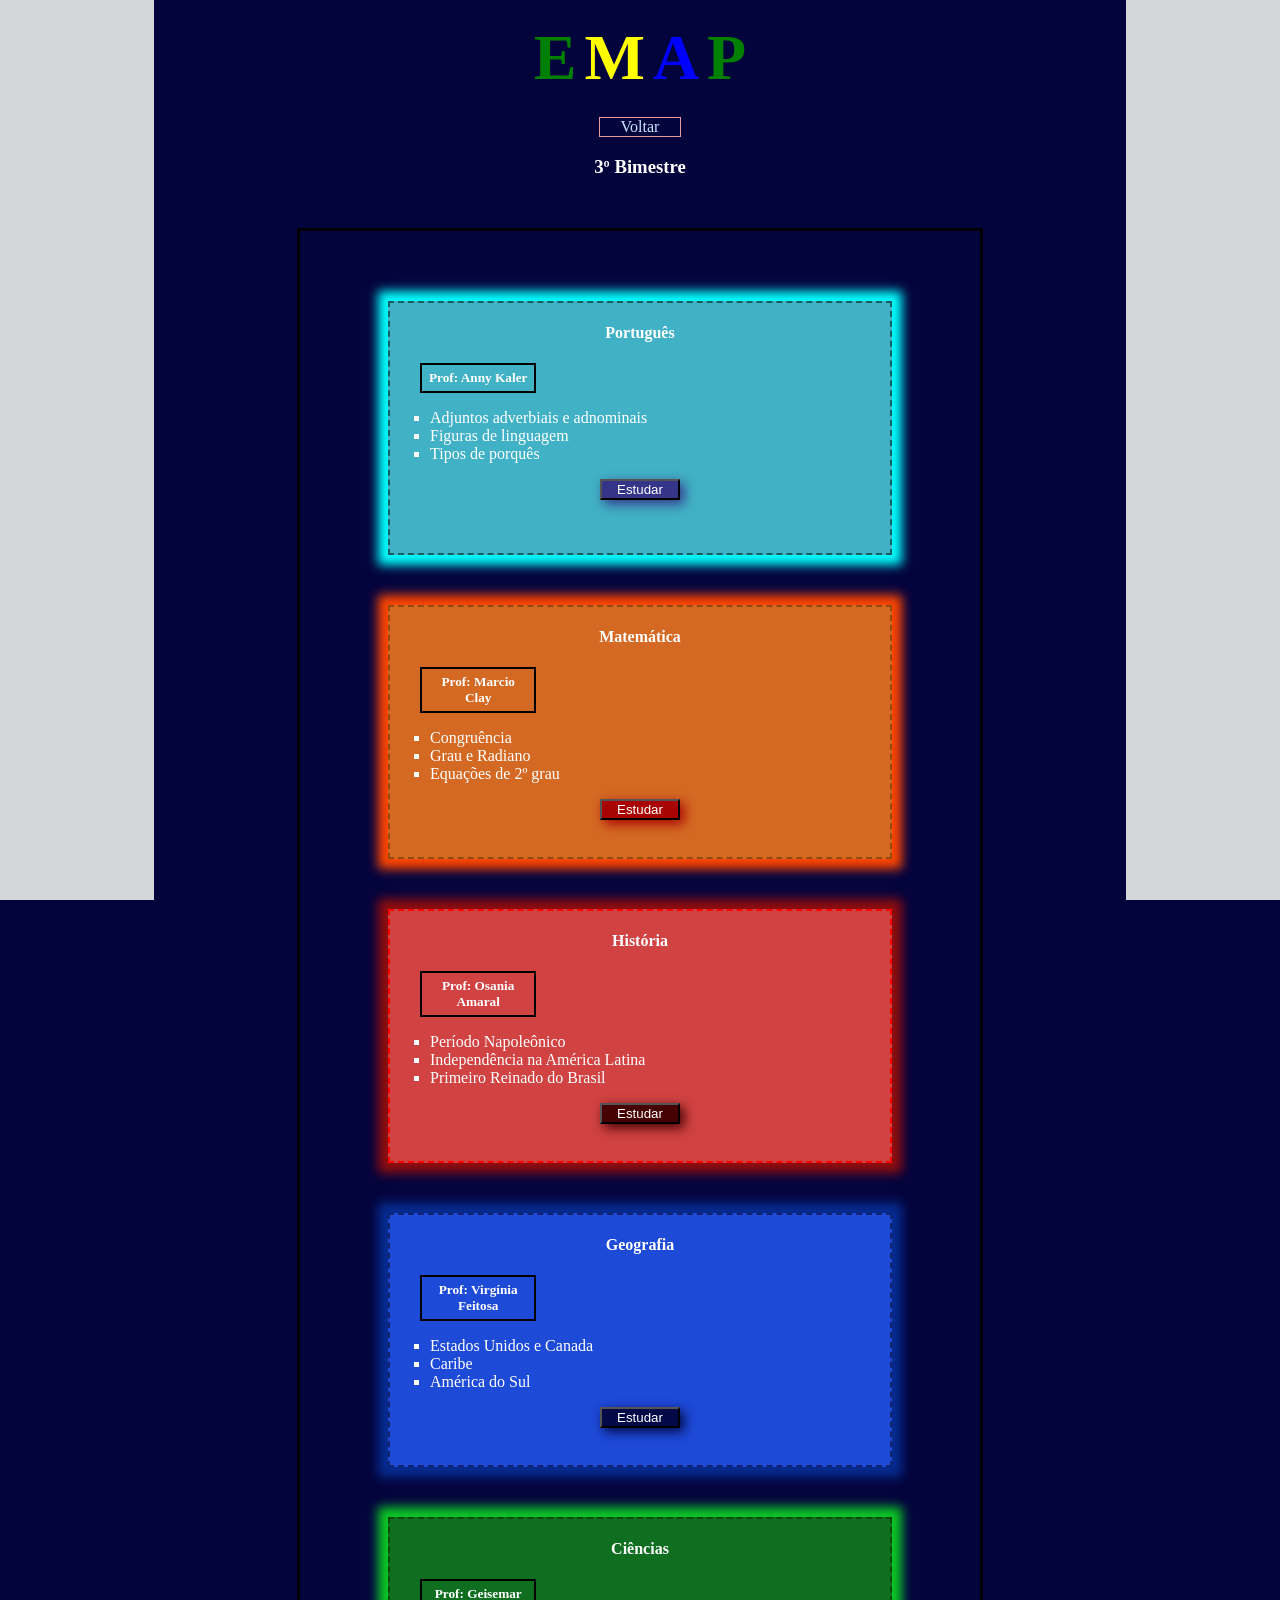
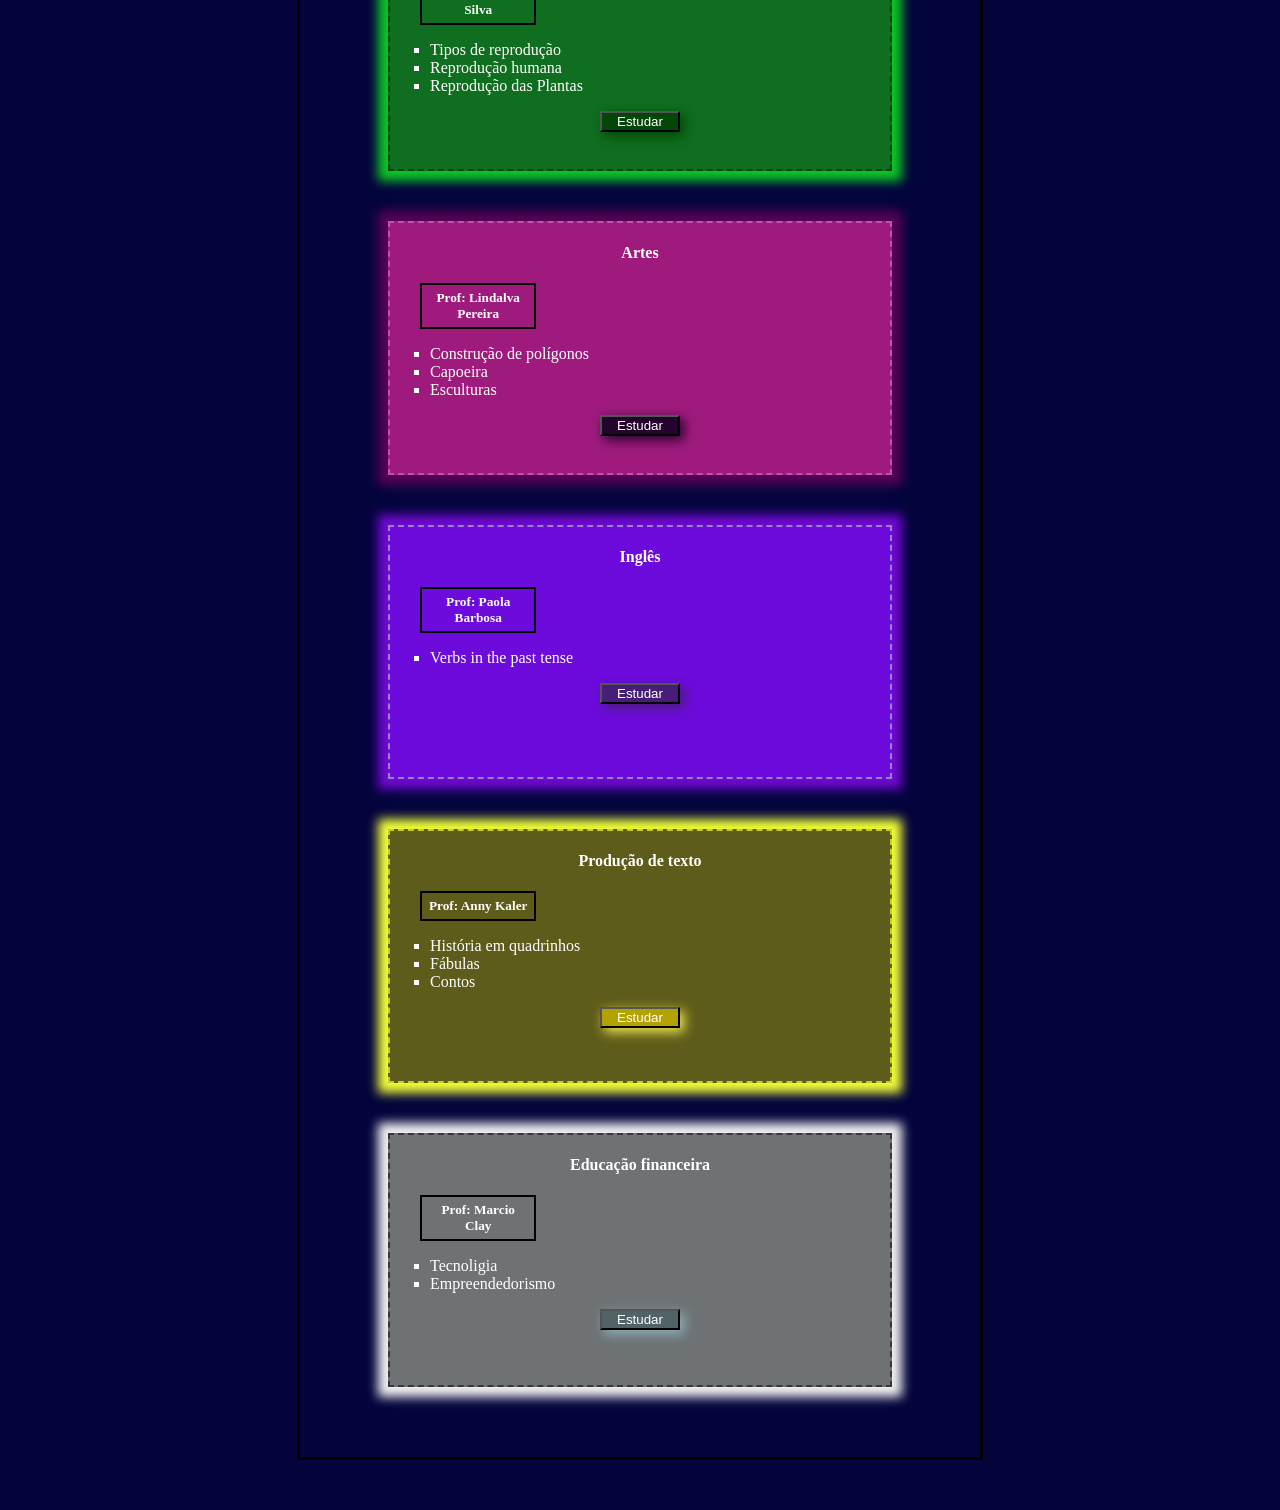
==== degrau1b/1bimestre.html @ 324b23e7 "tirei o flexbox do caso de congruência" ====
<!DOCTYPE html>
<html lang="pt-br">
    <head>
        <meta charset="UTF-8">
        <meta name="viewport" content="width=device-width, initial-scale=1.0">
        <title>Apostila-estudantil do 8º ano</title>    
        <link rel="stylesheet" href="1bimestre.css">
    </head>
    <body>
        <header>
       <h1 class="emap">
    <span class="verde">E</span>
    <span class="amarelo">M</span>
    <span class="azul">A</span>
    <span class="verde">P</span>
</h1>
<a href="../degraupi/página-inicial.html" id="hre">Voltar</a>
<h3 id="tit">3º Bimestre</h3>
</header>
 <div class="ld"></div>
        <div class="le"></div>

        <main>
        <div id="port" class="mat">
          <h4>Português</h4>
          <h5 class="prof">Prof: Anny Kaler</h5>
          <ul class="ass">
          <li>Adjuntos adverbiais e adnominais</li>
          <li>Figuras de linguagem</li>
          <li>Tipos de porquês</li>
          </ul>
        <button id="btport">Estudar</button>
        </div>

        <div id="mat" class="mat">
            <h4>Matemática</h4>
            <h5 class="prof">Prof: Marcio Clay</h5>
            <ul class="ass">
                <li>Congruência</li>
                <li>Grau e Radiano</li>
                <li>Equações de 2º grau</li>
            </ul>
             <button id="btmat">Estudar</button>
        </div>

        <div id="hist" class="mat">
            <h4>História</h4>
            <h5 class="prof">Prof: Osania Amaral</h5>
            <ul class="ass">
                <li>Período Napoleônico</li>
                <li>Independência na América Latina</li>
                <li>Primeiro Reinado do Brasil</li>
            </ul>
             <button id="bthist">Estudar</button>
        </div>

        <div id="geog" class="mat">
            <h4>Geografia</h4>
            <h5 class="prof">Prof: Virgínia Feitosa</h5>
        <ul class="ass">
                <li>Estados Unidos e Canada</li>
                <li>Caribe</li>
                <li>América do Sul</li>
            </ul>
             <button id="btgeog">Estudar</button>
        </div>

        <div id="cien" class="mat">
            <h4>Ciências</h4>
            <h5 class="prof">Prof: Geisemar Silva</h5>
            <ul class="ass">
                <li>Tipos de reprodução</li>
                <li>Reprodução humana</li>
                <li>Reprodução das Plantas</li>
                </ul>
             <button id="btcien">Estudar</button>
            </div>

             <div id="art" class="mat">
            <h4>Artes</h4>
            <h5 class="prof">Prof: Lindalva Pereira</h5>
            <ul class="ass">
                <li>Construção de polígonos</li>
                <li>Capoeira</li>
                <li>Esculturas</li>
                </ul>
             <button id="btart">Estudar</button>
            </div>

             <div id="ing" class="mat">
            <h4>Inglês</h4>
            <h5 class="prof">Prof: Paola Barbosa</h5>
            <ul class="ass">
                <li>Verbs in the past tense</li>
                </ul>
             <button id="bting">Estudar</button>
            </div>

             <div id="txt" class="mat">
            <h4>Produção de texto</h4>
            <h5 class="prof">Prof: Anny Kaler</h5>
            <ul class="ass">
                <li>História em quadrinhos</li>
                <li>Fábulas</li>
                <li>Contos</li>
                </ul>
             <button id="btxt">Estudar</button>
            </div>

             <div id="fin" class="mat">
            <h4>Educação financeira</h4>
            <h5 class="prof">Prof: Marcio Clay</h5>
            <ul class="ass">
                <li>Tecnoligia</li>
                <li>Empreendedorismo</li>
                </ul>
             <button id="btfin">Estudar</button>
            </div>
         </main>
   <script src="1bimestre.js"></script>
</body>
</html>
---- degrau1b/1bimestre.css ----
html, body {
    min-height: 100vh;
    margin: 0;
    background-color: rgb(4, 4, 61);
}

#tit {
    text-align: center;
    color: white;
}

.emap {
    text-align: center;
}


.verde, .amarelo, .azul {
    font-family: Georgia, serif;
    font-size: 200%;
    margin: 0;
}
.verde { color: green; }
.amarelo { color: yellow; }
.azul { color: blue; }


.ld {
    background-color: rgb(212, 215, 218);
    position: fixed;
    top: 0;
    left: 0;
    width: 12%;
    height: 100vh;
}
.le {
    background-color: rgb(212, 215, 218);
    position: fixed;
    top: 0;
    right: 0;
    width: 12%;
    height: 100vh;
}

.ass {
    list-style: square;
    text-align: justify;
}

/* Português */
#port {
    background-color: rgb(65, 177, 197);
    border: 2px dashed rgb(24, 94, 94);
    box-shadow: 0px 0px 10px 10px cyan; 
}
#btport {
    color: white;
    background-color: rgb(52, 52, 136);
    box-shadow: 4px 4px 12px rgb(52, 52, 136);
    margin: auto;
    width: 15%;
    min-width:80px;
}
/* Matemática */
#mat {
    background-color: rgb(211, 105, 35);
    border: 2px dashed rgb(143, 75, 19);
    box-shadow: 0px 0px 10px 10px orangered;
}
#btmat {
    color: white;
    background-color: rgb(168, 4, 4);
    box-shadow: 4px 4px 12px rgb(168, 4, 4);
    margin: auto;
    width: 15%;
    min-width:80px;
}
/* História */
#hist {
    background-color: rgb(209, 66, 66);
    border: 2px dashed rgb(255, 0, 0);
    box-shadow: 0px 0px 10px 10px rgb(145, 13, 13);
}
#bthist {
    color: white;
    background-color: rgb(70, 2, 2);
    box-shadow: 4px 4px 12px rgb(70, 2, 2);
    margin: auto;
    width: 15%;
    min-width:80px;
}
/* Geografia */
#geog {
    background-color: rgb(30, 74, 216);
    border: 2px dashed rgb(19, 36, 109);
    box-shadow: 0px 0px 10px 10px rgb(6, 44, 146);
}
#btgeog {
    color: white;
    background-color: rgb(2, 9, 70);
    box-shadow: 4px 4px 12px rgb(2, 9, 70);
    margin: auto;
    width: 15%;
    min-width:80px;
}
/* Ciências */
#cien {
    background-color: rgb(15, 110, 31);
    border: 2px dashed rgb(15, 70, 10);
    box-shadow: 0px 0px 10px 10px rgb(11, 199, 36);
}
#btcien {
    color: white;
    background-color: rgb(2, 70, 8);
    box-shadow: 4px 4px 12px rgb(2, 70, 8);
    margin: auto;
    width: 15%;
    min-width:80px;
}
/* Artes */
#art {
    background-color: rgb(158, 27, 125);
    border: 2px dashed rgb(192, 81, 183);
    box-shadow: 0px 0px 10px 10px rgb(87, 3, 83);
}
#btart {
    color: white;
    background-color: rgb(36, 3, 44);
    box-shadow: 4px 4px 12px rgb(36, 3, 44);
    margin: auto;
    width: 15%;
    min-width:80px;
}
/* Inglês */
#ing {
    background-color: rgb(108, 11, 219);
    border: 2px dashed rgb(153, 131, 194);
    box-shadow: 0px 0px 10px 10px rgb(113, 9, 211);
}
#bting {
    color: white;
    background-color: rgb(71, 30, 119);
    box-shadow: 4px 4px 12px rgb(71, 30, 119);
    margin: auto;
    width: 15%;
    min-width:80px;
}
/* Texto */
#txt {
    background-color: rgb(94, 92, 26);
    border: 2px dashed rgb(201, 204, 33);
    box-shadow: 0px 0px 10px 10px rgb(242, 255, 53);
}
#btxt {
    color: white;
    background-color: rgb(180, 162, 0);
    box-shadow: 4px 4px 12px rgb(245, 234, 82);
    margin: auto;
    width: 15%;
    min-width:80px;
}
/* Educação Financeira */
#fin {
    background-color: rgb(110, 114, 116);
    border: 2px dashed rgb(56, 55, 59);
    box-shadow: 0px 0px 10px 10px rgb(241, 241, 241);
}
#btfin {
    color: white;
    background-color: rgb(81, 99, 102);
    box-shadow: 4px 4px 12px rgb(139, 178, 184);
    margin: auto;
    width: 15%;
    min-width:80px;
}
.prof{
    margin: 1px 1px 10px 30px;
    padding: 5px;
    width: 8vw;
    border: 2px solid rgb(0, 0, 0);
    text-align: center;
}
#hre {
    display: block;
    width: 80px;
    margin: auto;
    color: rgb(201, 230, 255);
    text-decoration: none;
    text-align: center;
    border: 1px solid rgb(231, 157, 157);
}
main{
     border: 3px solid black;
    width:50vw;
    margin:50px auto;
    padding:20px;
    min-width: 600px;
}
.mat{
    height: 25vh;
    width: 30vw;
    max-width: 800px;
    max-height:350px;
    min-height:250px;
    min-width:500px;
      text-align: center;
       margin: 50px auto; 
        color: white;
}
@media (max-width: 752px){
    .mat{
        width:100%;
        min-width:250px;
    }
    .prof{
        width: 20vw;
    }
    main{
        min-width:300px;
    }
}
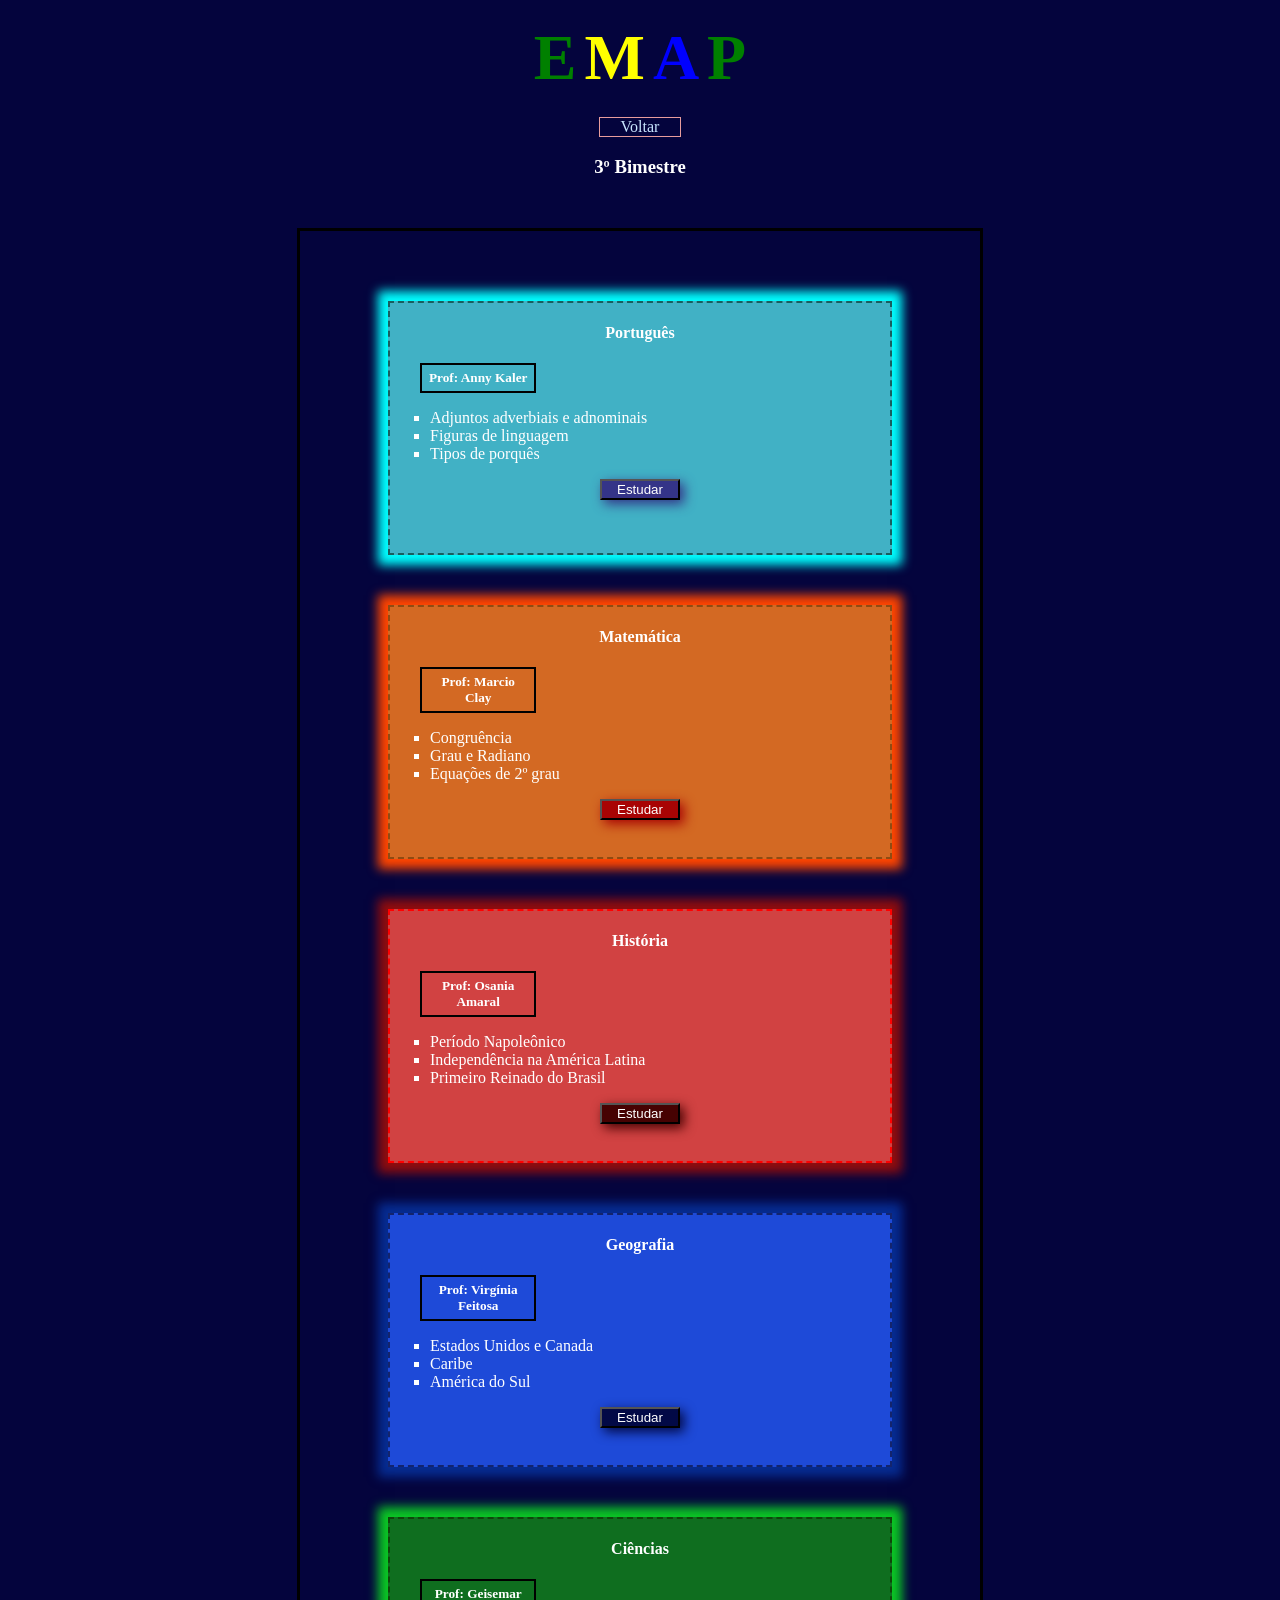
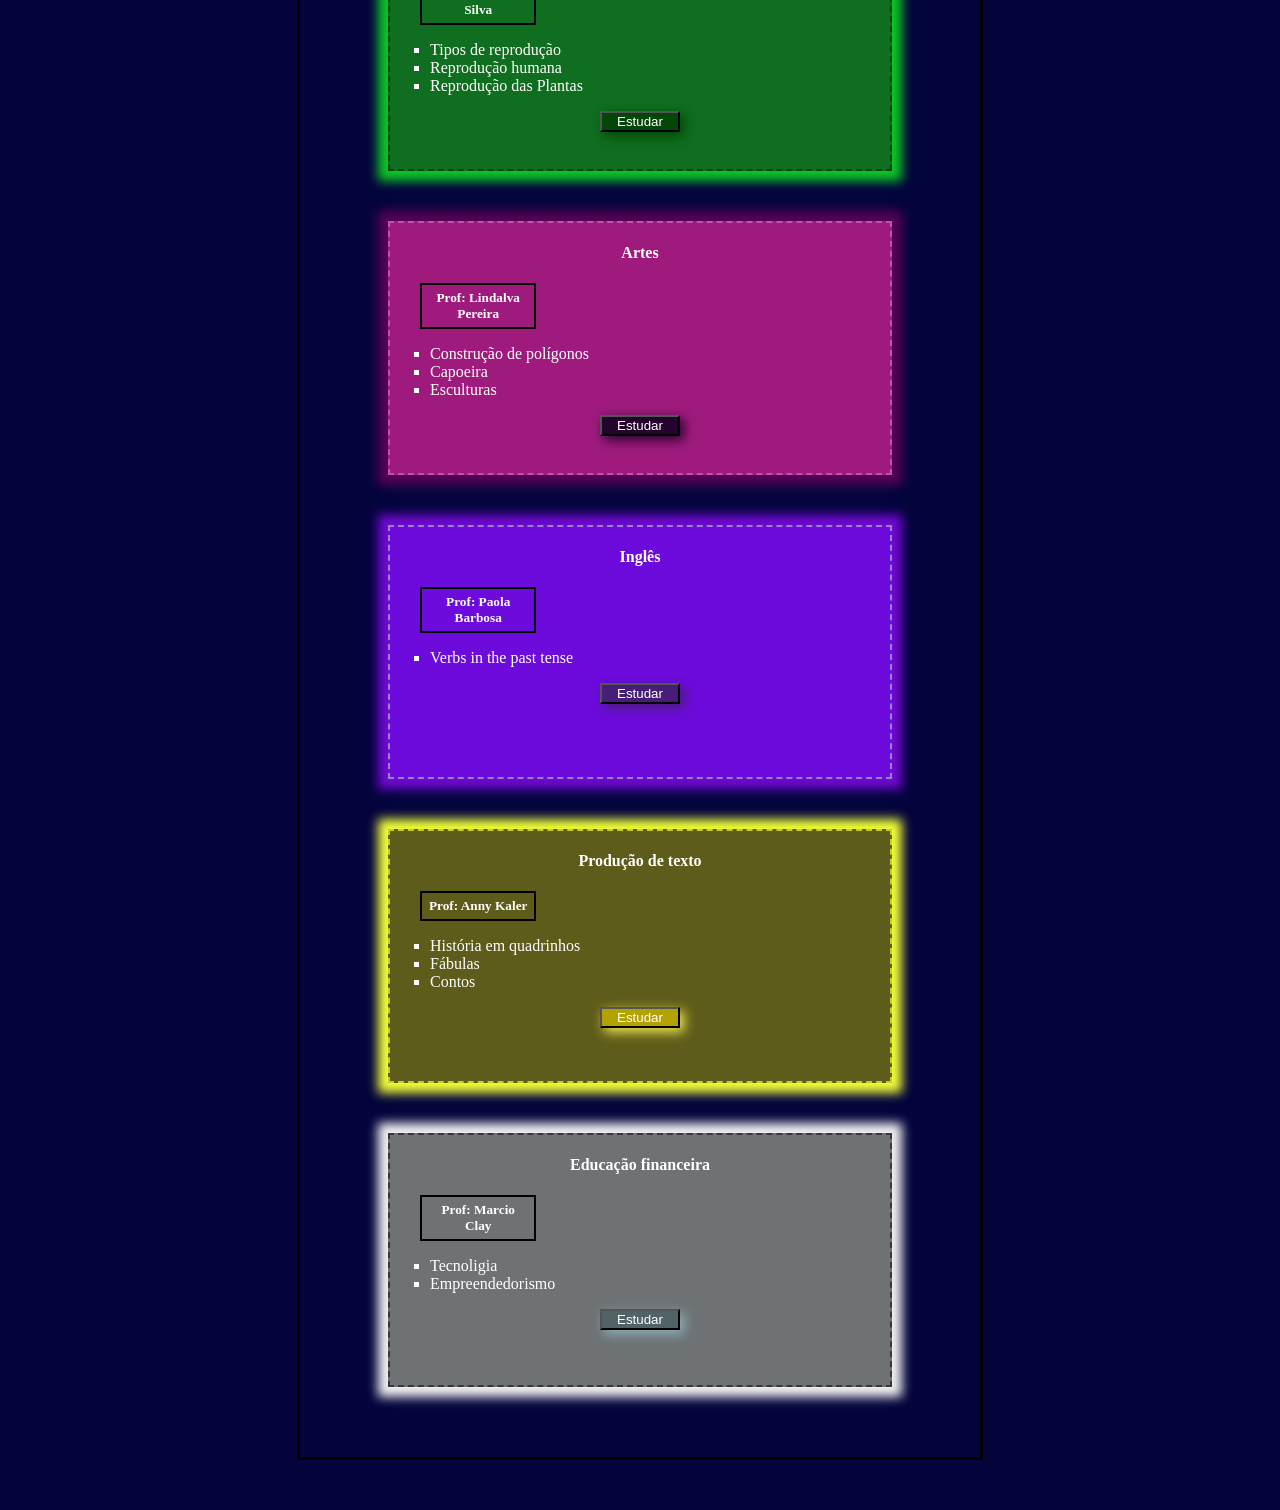
==== commit 07587ab5: "m" ====
--- a/degrau1b/1bimestre.html
+++ b/degrau1b/1bimestre.html
@@ -14,11 +14,9 @@
     <span class="azul">A</span>
     <span class="verde">P</span>
 </h1>
-<a href="../degraupi/página-inicial.html" id="hre">Voltar</a>
+<a href="../index.html" id="hre">Voltar</a>
 <h3 id="tit">3º Bimestre</h3>
 </header>
- <div class="ld"></div>
-        <div class="le"></div>
 
         <main>
         <div id="port" class="mat">
--- a/degrau1b/1bimestre.css
+++ b/degrau1b/1bimestre.css
@@ -22,24 +22,6 @@
 .verde { color: green; }
 .amarelo { color: yellow; }
 .azul { color: blue; }
-
-
-.ld {
-    background-color: rgb(212, 215, 218);
-    position: fixed;
-    top: 0;
-    left: 0;
-    width: 12%;
-    height: 100vh;
-}
-.le {
-    background-color: rgb(212, 215, 218);
-    position: fixed;
-    top: 0;
-    right: 0;
-    width: 12%;
-    height: 100vh;
-}
 
 .ass {
     list-style: square;
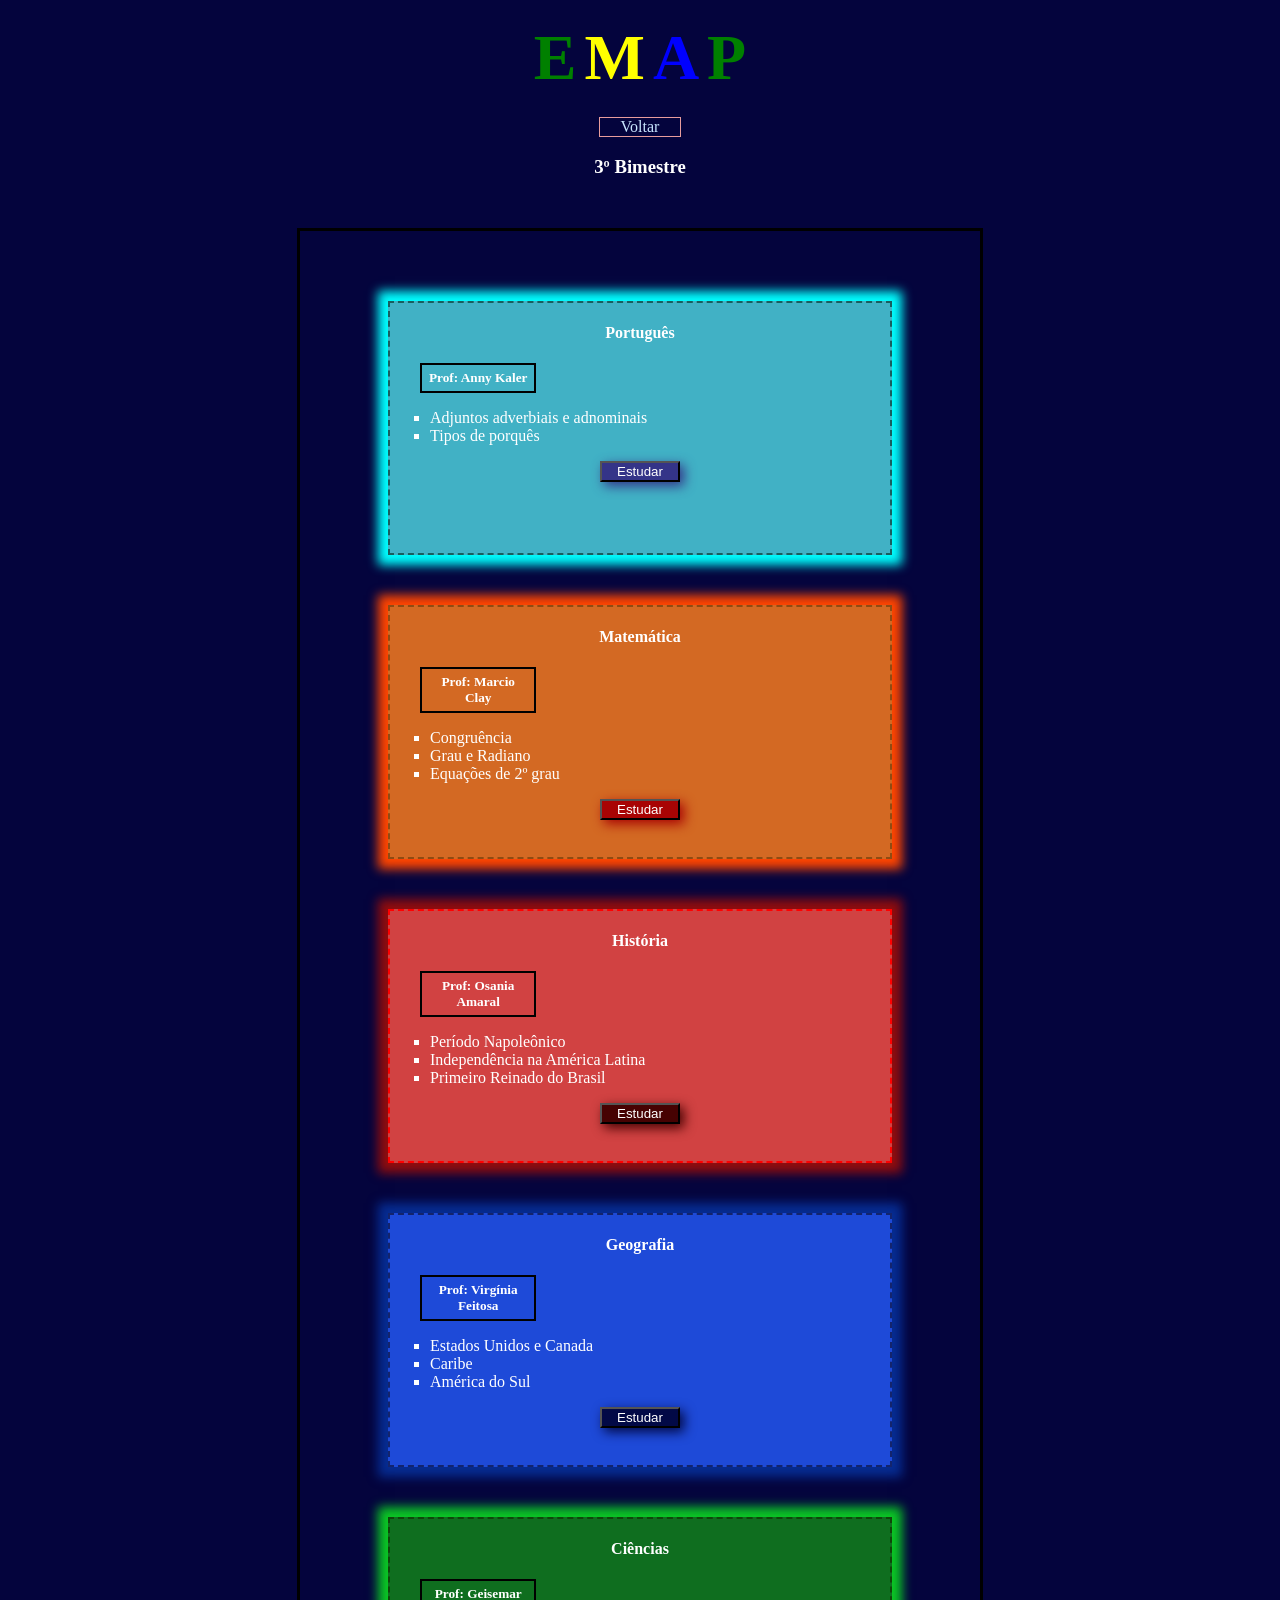
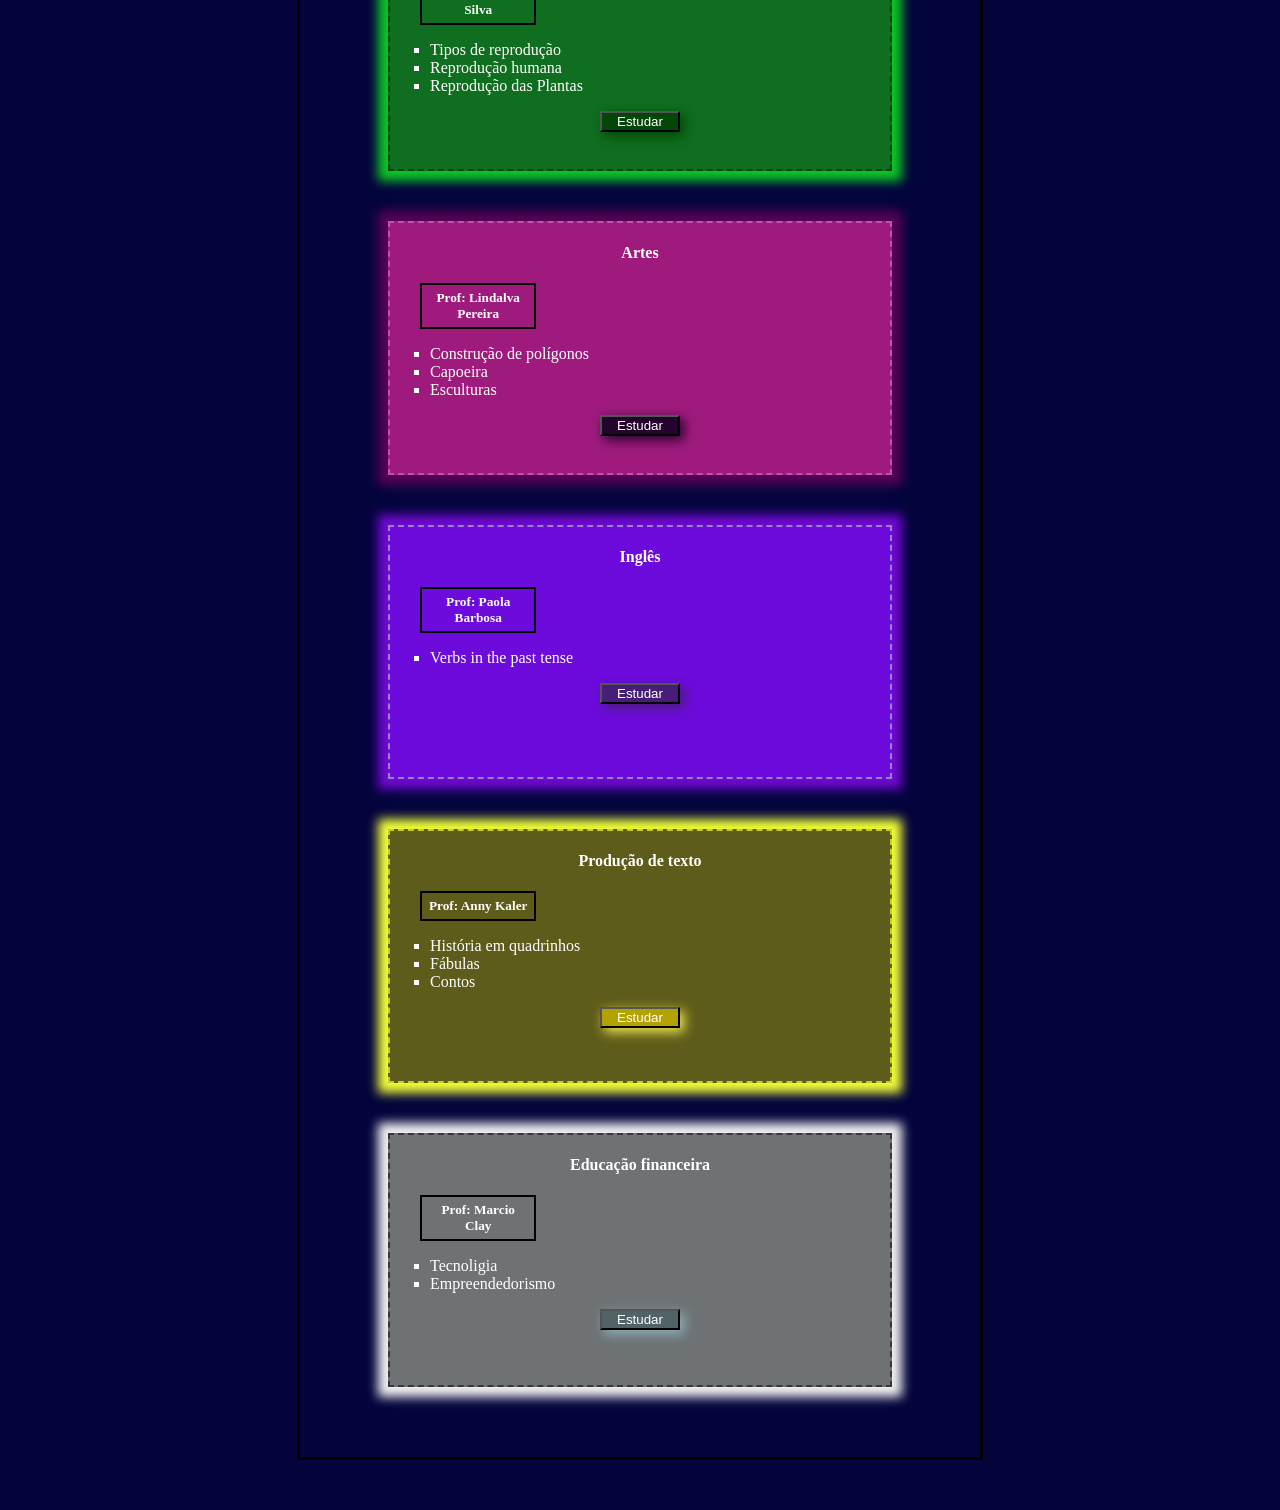
==== commit c218af73: "Adicionei QR Code do site" ====
--- a/degrau1b/1bimestre.html
+++ b/degrau1b/1bimestre.html
@@ -24,7 +24,6 @@
           <h5 class="prof">Prof: Anny Kaler</h5>
           <ul class="ass">
           <li>Adjuntos adverbiais e adnominais</li>
-          <li>Figuras de linguagem</li>
           <li>Tipos de porquês</li>
           </ul>
         <button id="btport">Estudar</button>
